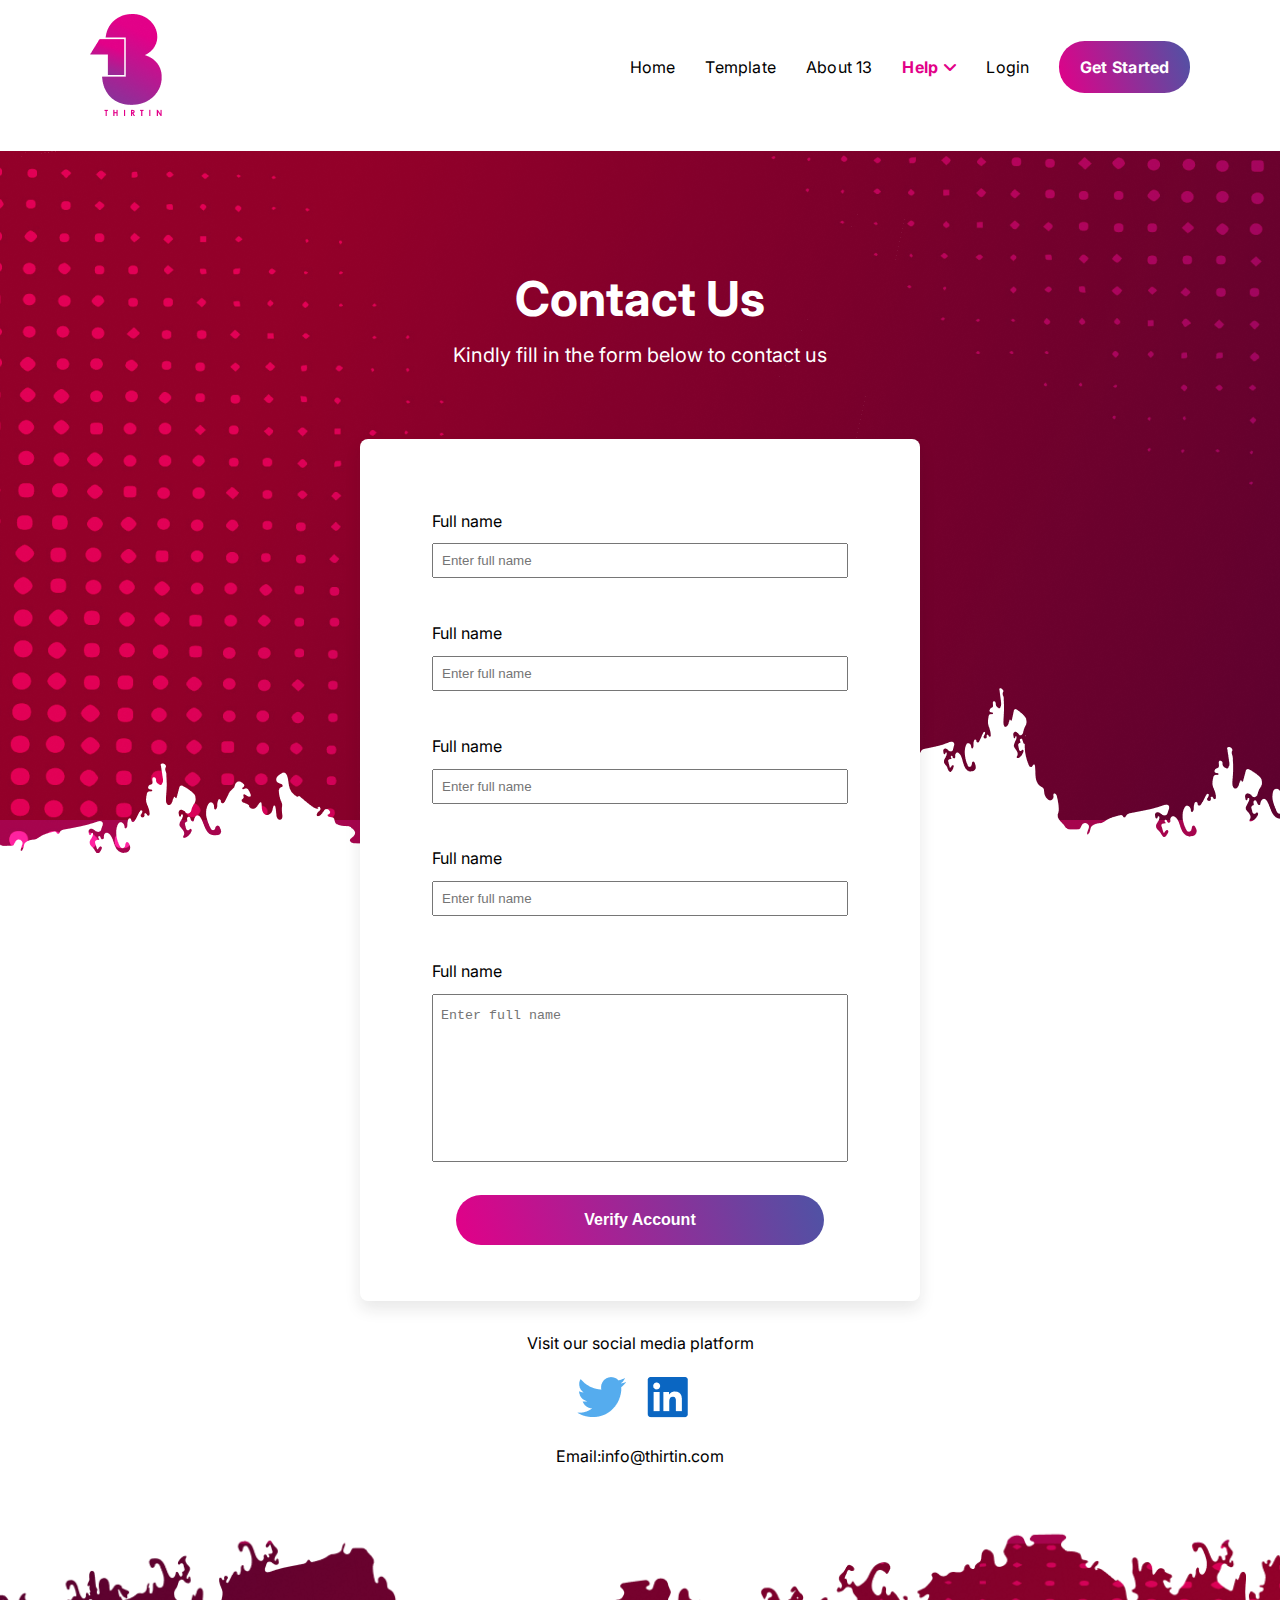
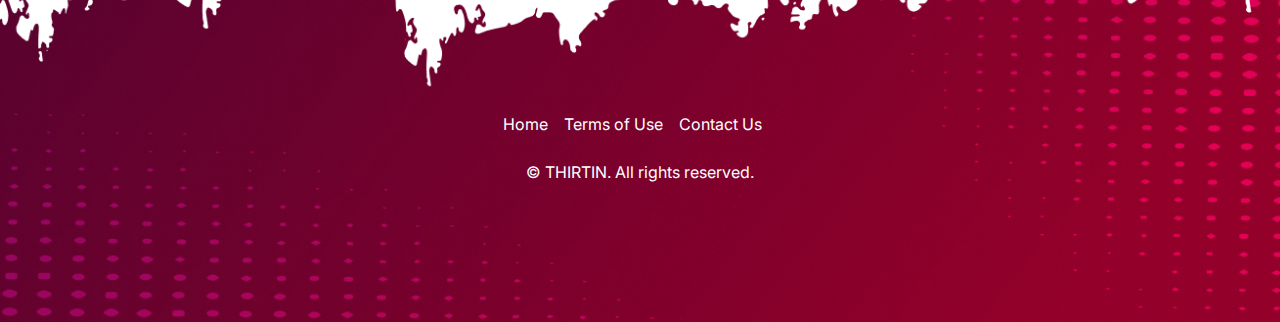
==== index.html @ af93a2d6 "Pushing this to git in other to have remote copy" ====
<!DOCTYPE html>
<html lang="en">
  <head>
    <meta charset="UTF-8" />
    <meta http-equiv="X-UA-Compatible" content="IE=edge" />
    <meta name="viewport" content="width=device-width, initial-scale=1.0" />
    <link rel="stylesheet" href="./style.css" />
    <link
      rel="stylesheet"
      href="https://cdnjs.cloudflare.com/ajax/libs/font-awesome/6.1.2/css/all.min.css"
    />
    <title>Contact Us</title>
  </head>
  <body>
    <header>
      <span><img src="./images/Thirtin-logo.png" alt="thirtin logo" /> </span>
      <nav class="navbar">
        <a href="#">Home</a>
        <a href="">Template</a>
        <a href="">About 13</a>
        <a href="" class="help">Help <i class="fa fa-angle-down"></i></a>
        <a href="">Login</a>
        <a href="" class="get-started">Get Started</a>
      </nav>
    </header>
    <!--  -->
    <main>
      <div class="heading">
        <h2>Contact Us</h2>
        <p>Kindly fill in the form below to contact us</p>
      </div>
      <form action="" class="contact-form">
        <div class="input-box">
          <label for="fullName">Full name</label> <br />
          <input type="text" id="fullName" placeholder="Enter full name" />
        </div>
        <div class="input-box">
          <label for="fullName">Full name</label> <br />
          <input type="text" id="fullName" placeholder="Enter full name" />
        </div>
        <div class="input-box">
          <label for="fullName">Full name</label> <br />
          <input type="text" id="fullName" placeholder="Enter full name" />
        </div>
        <div class="input-box">
          <label for="fullName">Full name</label> <br />
          <input type="text" id="fullName" placeholder="Enter full name" />
        </div>
        <div class="input-box">
          <label for="fullName">Full name</label> <br />
          <textarea
            name=""
            id=""
            cols="30"
            rows="10"
            placeholder="Enter full name"
          ></textarea>
        </div>
        <button type="submit">Verify Account</button>
      </form>
      <p>Visit our social media platform</p>
      <div class="social-links">
        <img src="./images/twitter-icon.png" alt="twitter-icon" />
        <img src="./images/linkedin-icon.png" alt="linkedin-icon" />
      </div>
      <p>Email:info@thirtin.com</p>
    </main>
    <!--  -->

    <!-- Footer section starts -->
    <footer>
      <div class="contents">
        <div class="quick-links">
          <a href="">Home</a>
          <a href="">Terms of Use</a>
          <a href="">Contact Us</a>
        </div>
        <p>&copy; THIRTIN. All rights reserved.</p>
      </div>
    </footer>
    <!-- Footer section ends -->
  </body>
</html>
---- style.css ----
@import url('https://fonts.googleapis.com/css2?family=Inter:wght@400;600;700&display=swap');
:root{
    --pink:#E20088;
    --purple:#4E53A5;
    --gradient:linear-gradient(72deg, var(--pink), var(--purple));
}
*{
    margin: 0;
    padding: 0;
    box-sizing: border-box;
}
html{
    overflow-x: hidden;
    font-family: 'Inter', sans-serif;
}
header{
    display: flex;
    align-items: center;
    justify-content: space-between;
    width: 86%;
    margin:0.8rem auto 1.8rem;
}
header a{
    text-decoration: none;
    color: #000;
    font-size: 16px;
    font-weight: 400;
    line-height: 32px;
    letter-spacing: 0.015em;
    margin-right: 1.6rem;
}
header .help{
    color: #E20088;
    font-weight: 700;
}
header .get-started{
    background:var(--gradient);
    padding:1rem 1.3rem;
    border-radius: 1.6rem;
    color: #FFF;
    margin-right: 0;
    font-weight: 700;
}
main{
    background: url(./images/top-bg.png) no-repeat;
    text-align: center;
}
main .heading{
    padding: 7rem 0 4rem;
    color: #FFF;
}
main .heading h2{
    font-size: 48px;
    font-weight: 700;
    line-height: 72px;
    letter-spacing: 0em;

}
main .heading p{
    font-size: 20px;
    font-weight: 400;
    line-height: 40px;
    letter-spacing: 0px;
}
main form{
    width: 35rem;
    margin:0 auto 2rem;
    padding: 3.5rem 0;
    background-color: #fff;
    border-radius: .5rem;
    box-shadow: 0 .5rem 1rem rgba(34, 34, 34, 0.1);
}
main form .input-box{
    width: 26rem;
    margin:0 auto ;
    text-align: left;
    padding:1rem 0 ;
} 
main form .input-box input, main form .input-box textarea{
    width: 100%;
    margin:.8rem 0;
    padding:.5rem 0;
}
main form .input-box textarea{
    resize: none;
}
main form button{
    background: var(--gradient);
    color: #FFF;
    padding: 1rem 8rem;
    border-radius: 2rem;
    border: none;
    cursor: pointer;
    font-size: 16px;
    font-weight: 600;
}
main form .input-box input::placeholder, main form .input-box textarea::placeholder{
    padding: .3rem .5rem;
}
main .social-links{
    padding:1.5rem 0;
}
main .social-links img{
    margin-right: 1rem;
}
footer{
    background: url(./images/bottom-bg.png) no-repeat;
    background-size: cover;
    min-height: 25rem;
}
footer .contents{
    width: 50%;
    margin: auto;
    text-align: center;
    padding: 12rem 0 0;
}
footer .contents .quick-links{
    display: flex;
    justify-content: center;
    align-items: center;
    width: 100%;    
}
footer .contents .quick-links a{
    color: #fff;
    margin-right: 1rem;
    text-decoration: none;
}
footer p{
    color: #fff;
    margin-top: 1.8rem;
}
main p:nth-of-type(2){
    margin-bottom: 3.5rem;
}
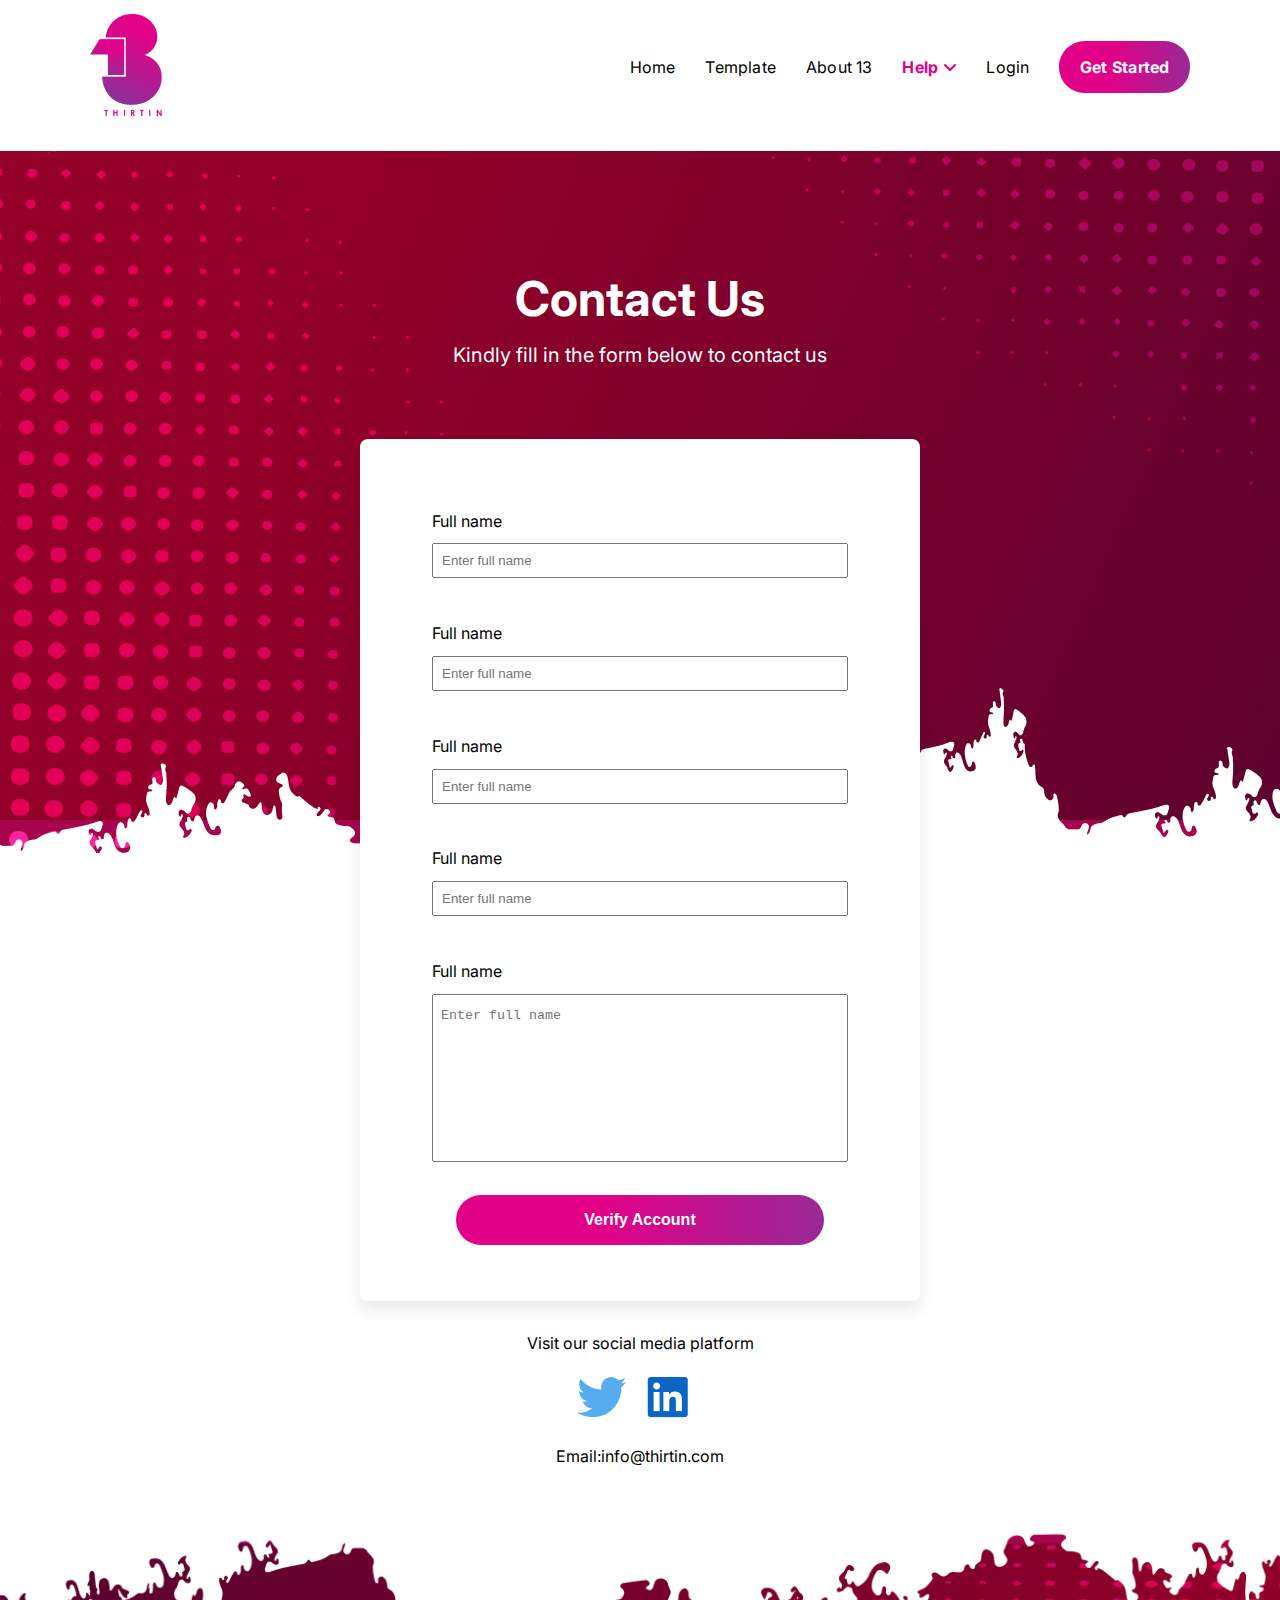
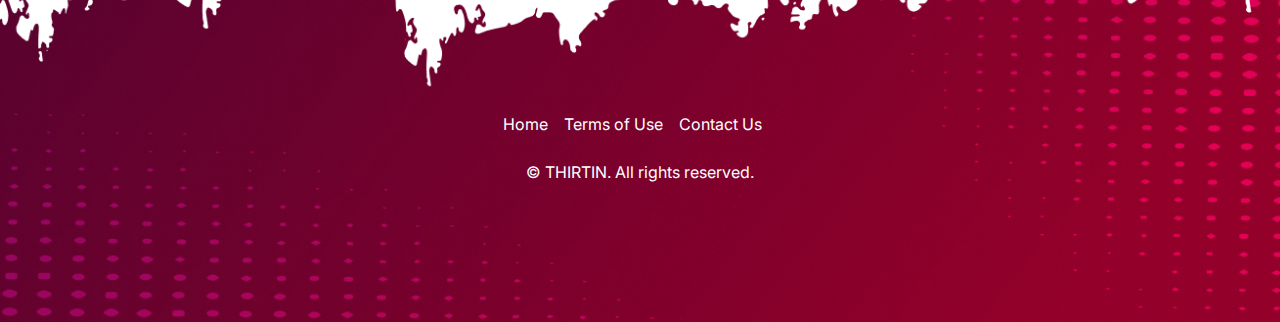
==== commit 93ccfab6: "Corrected the color gradients" ====
--- a/index.html
+++ b/index.html
@@ -12,6 +12,7 @@
     <title>Contact Us</title>
   </head>
   <body>
+    <!-- Navigation bar section starts -->
     <header>
       <span><img src="./images/Thirtin-logo.png" alt="thirtin logo" /> </span>
       <nav class="navbar">
@@ -23,7 +24,8 @@
         <a href="" class="get-started">Get Started</a>
       </nav>
     </header>
-    <!--  -->
+   <!-- Navigation bar section ends -->
+    <!-- Main Section starts -->
     <main>
       <div class="heading">
         <h2>Contact Us</h2>
@@ -65,7 +67,7 @@
       </div>
       <p>Email:info@thirtin.com</p>
     </main>
-    <!--  -->
+    <!-- Main section ends -->
 
     <!-- Footer section starts -->
     <footer>
--- a/style.css
+++ b/style.css
@@ -2,8 +2,10 @@
 :root{
     --pink:#E20088;
     --purple:#4E53A5;
-    --gradient:linear-gradient(72deg, var(--pink), var(--purple));
-}
+    --getStarted: linear-gradient(92.81deg, #E20088 39.07%, #4E53A5 162.03%),
+    linear-gradient(0deg, #FEFEFE, #FEFEFE);
+    --btnBackground: linear-gradient(92.81deg, #E20088 39.07%, #4E53A5 162.03%),
+    linear-gradient(0deg, #FEFEFE, #FEFEFE);}
 *{
     margin: 0;
     padding: 0;
@@ -34,7 +36,7 @@
     font-weight: 700;
 }
 header .get-started{
-    background:var(--gradient);
+    background:var(--getStarted);
     padding:1rem 1.3rem;
     border-radius: 1.6rem;
     color: #FFF;
@@ -85,7 +87,7 @@
     resize: none;
 }
 main form button{
-    background: var(--gradient);
+    background: var(--btnBackground);
     color: #FFF;
     padding: 1rem 8rem;
     border-radius: 2rem;
